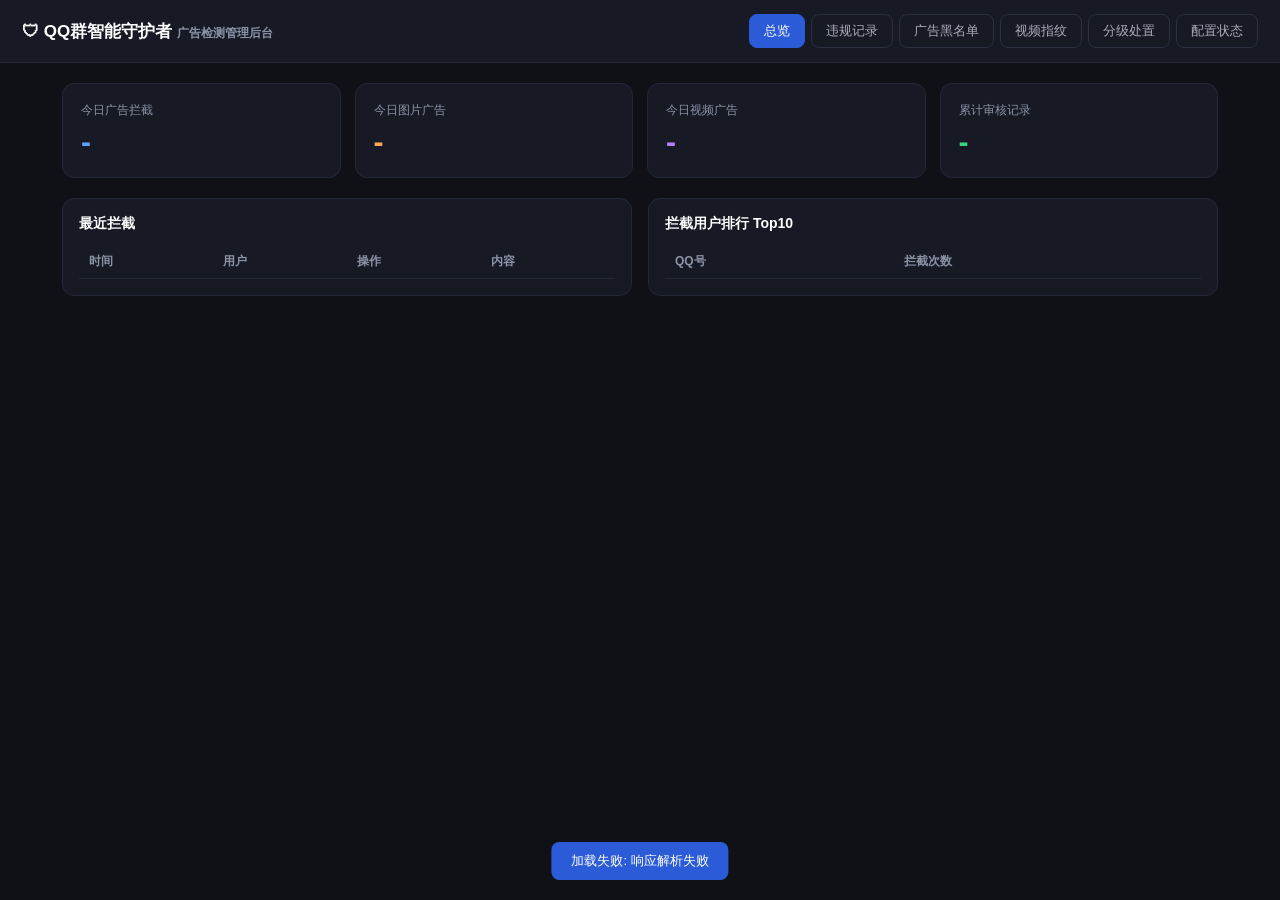
==== pages/ad_backend/index.html @ f8472f64 "feat: 视频广告检测+感知哈希黑名单+多识别引擎+按角色分权限+多协议适配+五项增强审核(v2.9.0~v2.13.0)" ====
<!DOCTYPE html>
<html lang="zh-CN">
<head>
<meta charset="utf-8">
<meta name="viewport" content="width=device-width, initial-scale=1">
<title>QQ群智能守护者 · 广告检测后台</title>
<style>
* { margin:0; padding:0; box-sizing:border-box; }
body { font-family:"Segoe UI","Microsoft YaHei",sans-serif; background:#0f1117; color:#e6e8ef; min-height:100vh; }
a { color:#5ea2ff; text-decoration:none; }
header { background:#171a24; border-bottom:1px solid #232838; padding:14px 22px; display:flex; align-items:center; gap:18px; flex-wrap:wrap; }
header h1 { font-size:17px; color:#fff; }
header .sub { color:#8b93a7; font-size:12px; }
.tabs { display:flex; gap:6px; margin-left:auto; flex-wrap:wrap; }
.tab { background:none; border:1px solid #2a3040; color:#aab; padding:7px 14px; border-radius:8px; cursor:pointer; font-size:13px; transition:all .15s; }
.tab:hover { border-color:#5ea2ff; color:#fff; }
.tab.active { background:#2b5bd7; border-color:#2b5bd7; color:#fff; }
main { padding:20px 22px; max-width:1200px; margin:0 auto; }
.view { display:none; }
.view.active { display:block; }
.cards { display:grid; grid-template-columns:repeat(auto-fit,minmax(180px,1fr)); gap:14px; margin-bottom:20px; }
.card { background:#171a24; border:1px solid #232838; border-radius:12px; padding:18px; }
.card .num { font-size:30px; font-weight:700; color:#5ea2ff; margin-top:6px; }
.card .lbl { color:#8b93a7; font-size:12px; }
.card.green .num { color:#37d67a; }
.card.orange .num { color:#ffa657; }
.card.purple .num { color:#b184ff; }
.grid2 { display:grid; grid-template-columns:1fr 1fr; gap:16px; }
@media(max-width:800px){ .grid2{ grid-template-columns:1fr; } }
.panel { background:#171a24; border:1px solid #232838; border-radius:12px; padding:16px; margin-bottom:16px; }
.panel h2 { font-size:14px; margin-bottom:12px; color:#fff; }
table { width:100%; border-collapse:collapse; font-size:12px; }
th,td { text-align:left; padding:8px 10px; border-bottom:1px solid #232838; }
th { color:#8b93a7; font-weight:600; }
tr:hover td { background:#1b1f2b; }
.badge { display:inline-block; padding:2px 8px; border-radius:10px; font-size:11px; }
.badge.ad { background:#7a1f1f; color:#ff8a8a; }
.badge.img { background:#1f4d7a; color:#8ac9ff; }
.badge.video { background:#4d2b7a; color:#cf9aff; }
.badge.warn { background:#7a5a1f; color:#ffd28a; }
.btn { background:#2b5bd7; border:none; color:#fff; padding:5px 12px; border-radius:6px; cursor:pointer; font-size:12px; }
.btn:hover { opacity:.85; }
.btn.danger { background:#8a2b2b; }
.btn.gray { background:#333a4d; }
.filters { display:flex; gap:10px; margin-bottom:12px; align-items:center; flex-wrap:wrap; }
.filters input, .filters select { background:#1b1f2b; border:1px solid #2a3040; color:#e6e8ef; padding:6px 10px; border-radius:6px; font-size:12px; }
.empty { color:#5c6378; text-align:center; padding:30px; font-size:13px; }
.mono { font-family:Consolas,monospace; font-size:11px; color:#9fb0c9; word-break:break-all; }
.time { color:#8b93a7; font-size:11px; }
.pager { display:flex; gap:10px; align-items:center; margin-top:10px; }
.toast { position:fixed; bottom:20px; left:50%; transform:translateX(-50%); background:#2b5bd7; color:#fff; padding:10px 20px; border-radius:8px; font-size:13px; display:none; z-index:99; }
.kv { display:grid; grid-template-columns:200px 1fr; gap:6px 14px; font-size:13px; }
.kv dt { color:#8b93a7; }
.kv dd { color:#e6e8ef; word-break:break-all; }
.status-on { color:#37d67a; font-weight:600; }
.status-off { color:#8b93a7; }
img.ev { max-width:140px; max-height:90px; border-radius:6px; cursor:zoom-in; border:1px solid #2a3040; }
</style>
</head>
<body>
<header>
  <h1>🛡 QQ群智能守护者 <span class="sub">广告检测管理后台</span></h1>
  <nav class="tabs">
    <button class="tab active" data-view="stats">总览</button>
    <button class="tab" data-view="logs">违规记录</button>
    <button class="tab" data-view="blacklist">广告黑名单</button>
    <button class="tab" data-view="fingerprints">视频指纹</button>
    <button class="tab" data-view="escalation">分级处置</button>
    <button class="tab" data-view="config">配置状态</button>
  </nav>
</header>
<main>
  <!-- 总览 -->
  <section class="view active" id="view-stats">
    <div class="cards">
      <div class="card"><div class="lbl">今日广告拦截</div><div class="num" id="s-blocked">-</div></div>
      <div class="card orange"><div class="lbl">今日图片广告</div><div class="num" id="s-img">-</div></div>
      <div class="card purple"><div class="lbl">今日视频广告</div><div class="num" id="s-video">-</div></div>
      <div class="card green"><div class="lbl">累计审核记录</div><div class="num" id="s-total">-</div></div>
    </div>
    <div class="grid2">
      <div class="panel">
        <h2>最近拦截</h2>
        <table><thead><tr><th>时间</th><th>用户</th><th>操作</th><th>内容</th></tr></thead><tbody id="recent-body"></tbody></table>
        <div class="empty" id="recent-empty" style="display:none">暂无广告拦截记录</div>
      </div>
      <div class="panel">
        <h2>拦截用户排行 Top10</h2>
        <table><thead><tr><th>QQ号</th><th>拦截次数</th></tr></thead><tbody id="topusers-body"></tbody></table>
        <div class="empty" id="topusers-empty" style="display:none">暂无数据</div>
      </div>
    </div>
  </section>

  <!-- 违规记录 -->
  <section class="view" id="view-logs">
    <div class="panel">
      <h2>审核记录（支持按操作筛选）</h2>
      <div class="filters">
        <input id="log-action" placeholder="操作关键词，如 撤回/禁言/踢">
        <button class="btn" onclick="loadLogs()">查询</button>
        <button class="btn gray" onclick="document.getElementById('log-action').value='';loadLogs();">重置</button>
        <span class="time" id="log-total"></span>
      </div>
      <table><thead><tr><th>时间</th><th>群</th><th>用户</th><th>操作</th><th>内容预览</th><th>证据</th></tr></thead><tbody id="logs-body"></tbody></table>
      <div class="pager">
        <button class="btn gray" onclick="logsPage(-1)">上一页</button>
        <span class="time" id="log-page"></span>
        <button class="btn gray" onclick="logsPage(1)">下一页</button>
      </div>
    </div>
  </section>

  <!-- 广告黑名单 -->
  <section class="view" id="view-blacklist">
    <div class="panel">
      <h2>感知哈希广告黑名单 <span class="time" id="bl-status"></span></h2>
      <table><thead><tr><th>感知哈希</th><th>命中次数</th><th>首次</th><th>最近</th><th>操作</th></tr></thead><tbody id="bl-body"></tbody></table>
      <div class="empty" id="bl-empty" style="display:none">黑名单为空（广告确认后会自动学习）</div>
    </div>
  </section>

  <!-- 视频指纹 -->
  <section class="view" id="view-fingerprints">
    <div class="panel">
      <h2>广告视频指纹缓存 <span class="time" id="fp-status"></span></h2>
      <div class="filters"><button class="btn danger" onclick="clearFingerprints()">清空全部指纹</button></div>
      <table><thead><tr><th>视频指纹（首帧哈希_总帧数）</th><th>收录时间</th></tr></thead><tbody id="fp-body"></tbody></table>
      <div class="empty" id="fp-empty" style="display:none">指纹缓存为空</div>
    </div>
  </section>

  <!-- 分级处置 -->
  <section class="view" id="view-escalation">
    <div class="panel">
      <h2>广告分级处置记录 <span class="time" id="esc-status"></span></h2>
      <table><thead><tr><th>群号</th><th>QQ号</th><th>累计次数</th><th>首次</th><th>最近</th><th>操作</th></tr></thead><tbody id="esc-body"></tbody></table>
      <div class="empty" id="esc-empty" style="display:none">暂无分级处置记录</div>
    </div>
  </section>

  <!-- 配置状态 -->
  <section class="view" id="view-config">
    <div class="panel">
      <h2>关键配置状态</h2>
      <dl class="kv" id="cfg-body"></dl>
    </div>
  </section>

</main>
<div class="toast" id="toast"></div>
<script>
// ===== Token 管理 =====
var TOKEN = localStorage.getItem('ad_backend_token') || '';
(function(){
  var u = new URLSearchParams(location.search);
  var t = u.get('token');
  if (t) { TOKEN = t; localStorage.setItem('ad_backend_token', t); history.replaceState(null,'',location.pathname); }
})();

function api(path, opts) {
  opts = opts || {};
  opts.headers = Object.assign({'Content-Type':'application/json'}, opts.headers || {});
  if (TOKEN) opts.headers['X-Token'] = TOKEN;
  return fetch(path, opts).then(function(r){ return r.json().catch(function(){ return {status:'error',message:'响应解析失败'}; }); });
}
function qs(obj){
  var s=[]; for (var k in obj){ if(obj[k]!=='' && obj[k]!=null) s.push(encodeURIComponent(k)+'='+encodeURIComponent(obj[k])); }
  return s.length?'?'+s.join('&'):'';
}
function esc(s){ return String(s==null?'':s).replace(/[&<>"']/g,function(c){return {'&':'&amp;','<':'&lt;','>':'&gt;','"':'&quot;',"'":'&#39;'}[c];}); }
function fmtTs(ts){ if(!ts) return '-'; var d=new Date(ts*1000); var p=function(n){return n<10?'0'+n:n}; return d.getFullYear()+'-'+p(d.getMonth()+1)+'-'+p(d.getDate())+' '+p(d.getHours())+':'+p(d.getMinutes()); }
function fmtTsShort(ts){ if(!ts) return '-'; var d=new Date(ts*1000); var p=function(n){return n<10?'0'+n:n}; return p(d.getMonth()+1)+'-'+p(d.getDate())+' '+p(d.getHours())+':'+p(d.getMinutes()); }
function toast(msg){ var t=document.getElementById('toast'); t.textContent=msg; t.style.display='block'; setTimeout(function(){t.style.display='none';},2000); }
function badge(kind){ return '<span class="badge '+kind+'">'+({'ad':'广告','img':'图片','video':'视频','warn':'警告'}[kind]||kind)+'</span>'; }

// ===== Tab 切换 =====
document.querySelectorAll('.tab').forEach(function(btn){
  btn.addEventListener('click', function(){
    document.querySelectorAll('.tab').forEach(function(b){b.classList.remove('active');});
    btn.classList.add('active');
    document.querySelectorAll('.view').forEach(function(v){v.classList.remove('active');});
    document.getElementById('view-'+btn.dataset.view).classList.add('active');
    if (btn.dataset.view==='stats') loadStats();
    if (btn.dataset.view==='logs') loadLogs();
    if (btn.dataset.view==='blacklist') loadBlacklist();
    if (btn.dataset.view==='fingerprints') loadFingerprints();
    if (btn.dataset.view==='escalation') loadEscalation();
    if (btn.dataset.view==='config') loadConfig();
  });
});

// ===== 总览 =====
function loadStats(){
  api('/api/stats').then(function(r){
    if(r.status!=='success'){ toast('加载失败: '+r.message); return; }
    var d=r.data;
    document.getElementById('s-blocked').textContent=d.today_blocked;
    document.getElementById('s-img').textContent=d.today_image_blocked;
    document.getElementById('s-video').textContent=d.today_video_blocked;
    document.getElementById('s-total').textContent=d.total_logs;
    var rb=document.getElementById('recent-body'); rb.innerHTML='';
    var rempty=document.getElementById('recent-empty');
    if(!d.recent.length){ rempty.style.display='block'; }
    else{
      rempty.style.display='none';
      d.recent.forEach(function(l){
        var tr=document.createElement('tr');
        tr.innerHTML='<td class="time">'+fmtTsShort(l.ts)+'</td><td>'+esc(l.user_name||l.user_id)+'</td><td>'+esc(l.action)+'</td><td>'+esc(String(l.msg_text||'').slice(0,40))+'</td>';
        rb.appendChild(tr);
      });
    }
    var tb=document.getElementById('topusers-body'); tb.innerHTML='';
    var tempty=document.getElementById('topusers-empty');
    if(!d.top_users.length){ tempty.style.display='block'; }
    else{
      tempty.style.display='none';
      d.top_users.forEach(function(u,idx){
        var tr=document.createElement('tr');
        tr.innerHTML='<td>'+(idx+1)+'. '+esc(u.user_id)+'</td><td>'+u.count+'</td>';
        tb.appendChild(tr);
      });
    }
  }).catch(function(e){ toast('请求失败: '+e); });
}

// ===== 违规记录 =====
var logsPageNum=0;
function loadLogs(){
  var action=document.getElementById('log-action').value.trim();
  api('/api/logs'+qs({limit:50,offset:logsPageNum*50,action:action})).then(function(r){
    if(r.status!=='success'){ toast('加载失败: '+r.message); return; }
    var tb=document.getElementById('logs-body'); tb.innerHTML='';
    document.getElementById('log-total').textContent='共 '+r.total+' 条';
    document.getElementById('log-page').textContent='第 '+(logsPageNum+1)+' 页';
    r.data.forEach(function(l){
      var tr=document.createElement('tr');
      var urls=l.image_urls||[];
      var ev=urls.length?'<img class="ev" src="'+esc(urls[0])+'" onclick="window.open(this.src)" title="点击查看大图">':'-';
      var msg=String(l.msg_text||'');
      var kind='ad';
      if(msg.indexOf('视频')>-1||String(l.action).indexOf('视频')>-1) kind='video';
      else if(urls.length) kind='img';
      tr.innerHTML='<td class="time">'+fmtTs(l.ts)+'</td><td>'+esc(l.group_id)+'</td><td>'+esc(l.user_name||l.user_id)+'</td>'+'<td>'+badge(kind)+' '+esc(l.action)+'</td><td>'+esc(msg.slice(0,50))+'</td><td>'+ev+'</td>';
      tb.appendChild(tr);
    });
  });
}
function logsPage(d){ logsPageNum=Math.max(0,logsPageNum+d); loadLogs(); }

// ===== 广告黑名单 =====
function loadBlacklist(){
  api('/api/blacklist').then(function(r){
    if(r.status!=='success'){ toast('加载失败: '+r.message); return; }
    document.getElementById('bl-status').textContent='共 '+r.count+' 条，功能'+(r.enabled?'<span class="status-on">已开启</span>':'<span class="status-off">未开启</span>');
    var tb=document.getElementById('bl-body'); tb.innerHTML='';
    var em=document.getElementById('bl-empty');
    if(!r.data.length){ em.style.display='block'; return; }
    em.style.display='none';
    r.data.forEach(function(e){
      var tr=document.createElement('tr');
      tr.innerHTML='<td class="mono">'+esc(e.h)+'</td><td>'+e.count+'</td><td class="time">'+fmtTs(e.first_ts)+'</td><td class="time">'+fmtTs(e.last_ts)+'</td><td><button class="btn danger" onclick="removeBlacklist(\''+esc(e.h)+'\')">删除</button></td>';
      tb.appendChild(tr);
    });
  });
}
function removeBlacklist(h){
  if(!confirm('确认删除该广告样本？')) return;
  api('/api/blacklist/remove',{method:'POST',body:JSON.stringify({h:h})}).then(function(r){
    if(r.status==='success'){ toast('已删除'); loadBlacklist(); } else toast('删除失败: '+r.message);
  });
}

// ===== 视频指纹 =====
function loadFingerprints(){
  api('/api/fingerprints').then(function(r){
    if(r.status!=='success'){ toast('加载失败: '+r.message); return; }
    document.getElementById('fp-status').textContent='共 '+r.count+' 条，功能'+(r.enabled?'<span class="status-on">已开启</span>':'<span class="status-off">未开启</span>');
    var tb=document.getElementById('fp-body'); tb.innerHTML='';
    var em=document.getElementById('fp-empty');
    if(!r.data.length){ em.style.display='block'; return; }
    em.style.display='none';
    r.data.forEach(function(e){
      var tr=document.createElement('tr');
      tr.innerHTML='<td class="mono">'+esc(e.fingerprint)+'</td><td class="time">'+fmtTs(e.ts)+'</td>';
      tb.appendChild(tr);
    });
  });
}
function clearFingerprints(){
  if(!confirm('确认清空全部广告视频指纹缓存？')) return;
  api('/api/fingerprints/clear',{method:'POST'}).then(function(r){
    if(r.status==='success'){ toast('已清空'); loadFingerprints(); } else toast('清空失败: '+r.message);
  });
}

// ===== 分级处置 =====
function loadEscalation(){
  api('/api/escalation').then(function(r){
    if(r.status!=='success'){ toast('加载失败: '+r.message); return; }
    document.getElementById('esc-status').textContent='共 '+r.data.length+' 条，功能'+(r.enabled?'<span class="status-on">已开启</span>':'<span class="status-off">未开启</span>');
    var tb=document.getElementById('esc-body'); tb.innerHTML='';
    var em=document.getElementById('esc-empty');
    if(!r.data.length){ em.style.display='block'; return; }
    em.style.display='none';
    r.data.forEach(function(e){
      var tr=document.createElement('tr');
      tr.innerHTML='<td>'+esc(e.group_id)+'</td><td>'+esc(e.user_id)+'</td><td>'+e.count+'</td><td class="time">'+fmtTs(e.first_ts)+'</td><td class="time">'+fmtTs(e.last_ts)+'</td><td><button class="btn danger" onclick="resetEscalation(\''+esc(e.group_id)+'\',\''+esc(e.user_id)+'\')">重置</button></td>';
      tb.appendChild(tr);
    });
  });
}
function resetEscalation(gid,uid){
  if(!confirm('确认重置该用户的分级记录？')) return;
  api('/api/escalation/reset',{method:'POST',body:JSON.stringify({group_id:gid,user_id:uid})}).then(function(r){
    if(r.status==='success'){ toast('已重置'); loadEscalation(); } else toast('重置失败: '+r.message);
  });
}

// ===== 配置状态 =====
var CFG_LABELS={
  video_audit_enabled:'视频广告检测', video_max_frames:'每视频抽帧数', video_frame_mode:'抽帧模式',
  video_quick_precheck:'快速预检', video_fingerprint_cache:'视频指纹缓存',
  ad_hash_blacklist_enabled:'广告图黑名单', ad_hash_distance:'黑名单相似度阈值', ad_hash_auto_learn:'自动学习黑名单',
  ad_escalation_enabled:'广告分级处置', ad_escalation_warn_at:'警告档位', ad_escalation_ban_at:'禁言档位', ad_escalation_kick_at:'踢出档位',
  ocr_provider_id:'视觉LLM Provider', llm_moderation_enabled:'LLM审核'
};
function loadConfig(){
  api('/api/config').then(function(r){
    if(r.status!=='success'){ toast('加载失败: '+r.message); return; }
    var body=document.getElementById('cfg-body'); body.innerHTML='';
    Object.keys(CFG_LABELS).forEach(function(k){
      var v=r.data[k];
      var dt=document.createElement('dt'); dt.textContent=CFG_LABELS[k];
      var dd=document.createElement('dd');
      if(typeof v==='boolean'){ dd.innerHTML=v?'<span class="status-on">开启</span>':'<span class="status-off">关闭</span>'; }
      else if(v===''||v==null){ dd.textContent='未配置'; }
      else{ dd.textContent=v; }
      body.appendChild(dt); body.appendChild(dd);
    });
  });
}

// ===== 启动 =====
loadStats();
setInterval(function(){ if(document.querySelector('.tab.active').dataset.view==='stats') loadStats(); }, 15000);
</script>
</body>
</html>
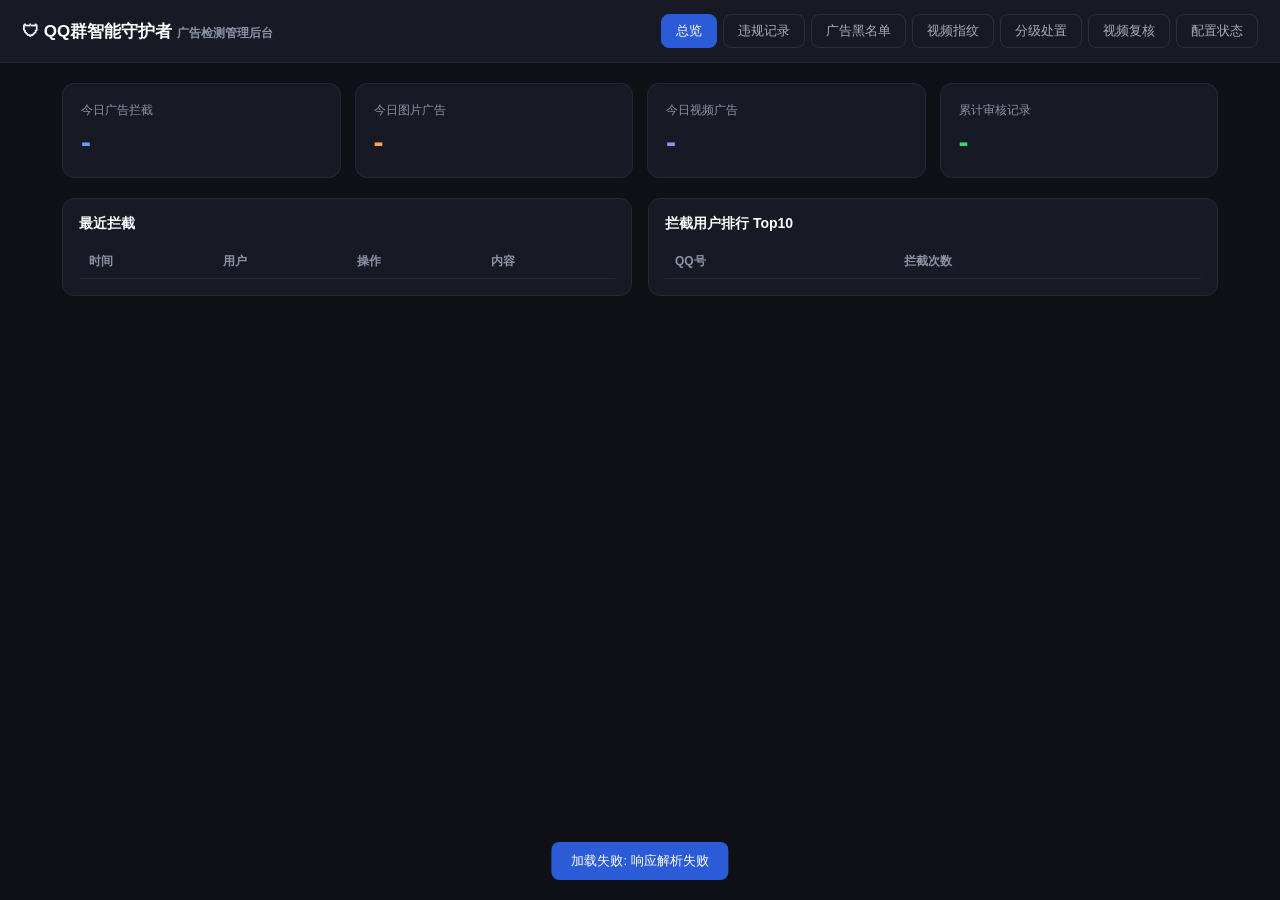
==== commit aee0db9e: "feat(v2.23.0): 不确定视频广告提交管理员复核 - video_ad_reviews队列/疑似信号/WebUI视频复核页签/确认违规学习指纹+禁言" ====
--- a/pages/ad_backend/index.html
+++ b/pages/ad_backend/index.html
@@ -66,6 +66,8 @@
     <button class="tab" data-view="blacklist">广告黑名单</button>
     <button class="tab" data-view="fingerprints">视频指纹</button>
     <button class="tab" data-view="escalation">分级处置</button>
+<button class="tab" data-view="reviews">视频复核</button>
+
     <button class="tab" data-view="config">配置状态</button>
   </nav>
 </header>
@@ -147,16 +149,22 @@
     </div>
   </section>
 
+  <!-- 视频复核（v2.23.0：不确定视频广告管理员复核） -->
+  <section class="view" id="view-reviews">
+    <div class="panel">
+      <h2>待复核的视频广告 <span class="time" id="rv-status"></span></h2>
+      <table><thead><tr><th>编号</th><th>时间</th><th>群号</th><th>QQ</th><th>识别内容</th><th>视频指纹</th><th>操作</th></tr></thead><tbody id="rv-body"></tbody></table>
+      <div class="empty" id="rv-empty" style="display:none">暂无待复核视频广告</div>
+    </div>
+  </section>
+
+</main>
 </main>
 <div class="toast" id="toast"></div>
 <script>
 // ===== Token 管理 =====
 var TOKEN = localStorage.getItem('ad_backend_token') || '';
-(function(){
-  var u = new URLSearchParams(location.search);
-  var t = u.get('token');
-  if (t) { TOKEN = t; localStorage.setItem('ad_backend_token', t); history.replaceState(null,'',location.pathname); }
-})();
+(function(){ try { if (new URLSearchParams(location.search).has('token')) { history.replaceState(null,'',location.pathname); } } catch(e){} })();
 
 function api(path, opts) {
   opts = opts || {};
@@ -186,6 +194,7 @@
     if (btn.dataset.view==='blacklist') loadBlacklist();
     if (btn.dataset.view==='fingerprints') loadFingerprints();
     if (btn.dataset.view==='escalation') loadEscalation();
+    if (btn.dataset.view==='reviews') loadVideoReviews();
     if (btn.dataset.view==='config') loadConfig();
   });
 });
@@ -341,6 +350,44 @@
   });
 }
 
+// ===== 视频复核（v2.23.0）=====
+function loadVideoReviews(){
+  api('/api/video_reviews').then(function(r){
+    if(r.status!=='success'){ toast('加载失败: '+r.message); return; }
+    var body=document.getElementById('rv-body'); body.innerHTML='';
+    var empty=document.getElementById('rv-empty');
+    document.getElementById('rv-status').textContent=r.enabled?'已开启（等待管理员复核）':'未开启 video_ad_review_enabled';
+    if(!r.data || !r.data.length){ empty.style.display='block'; return; }
+    empty.style.display='none';
+    r.data.forEach(function(it){
+      var tr=document.createElement('tr');
+      var preview=esc(it.msg_preview||'').slice(0,80);
+      var fp=esc(it.fingerprint||'-');
+      tr.innerHTML='<td>'+it.id+'</td><td>'+fmtTsShort(it.ts)+'</td><td>'+esc(it.group_id)+'</td>'+
+        '<td>'+esc(it.user_id)+'</td><td>'+preview+'</td><td style="word-break:break-all;max-width:180px">'+fp+'</td>'+
+        '<td><button class="btn" onclick="confirmVideoReview('+it.id+')">确认违规</button> '+
+        '<button class="btn gray" onclick="clearVideoReview('+it.id+')">放行</button></td>';
+      body.appendChild(tr);
+    });
+  });
+}
+function confirmVideoReview(id){
+  if(!confirm('确认该视频为广告？将学习视频指纹并禁言发送者。')) return;
+  api('/api/video_reviews/confirm',{method:'POST',body:JSON.stringify({review_id:id,reviewer:''})}).then(function(r){
+    if(r.status!=='success'){ toast('操作失败: '+r.message); return; }
+    toast('已确认广告（禁言'+(r.banned?'成功':'失败')+'，指纹学习'+(r.learned_fingerprint?'成功':'未学习')+'）');
+    loadVideoReviews();
+  });
+}
+function clearVideoReview(id){
+  if(!confirm('确认该视频为正常内容并放行？')) return;
+  api('/api/video_reviews/clear',{method:'POST',body:JSON.stringify({review_id:id,reviewer:''})}).then(function(r){
+    if(r.status!=='success'){ toast('操作失败: '+r.message); return; }
+    toast('已放行');
+    loadVideoReviews();
+  });
+}
+
 // ===== 启动 =====
 loadStats();
 setInterval(function(){ if(document.querySelector('.tab.active').dataset.view==='stats') loadStats(); }, 15000);
